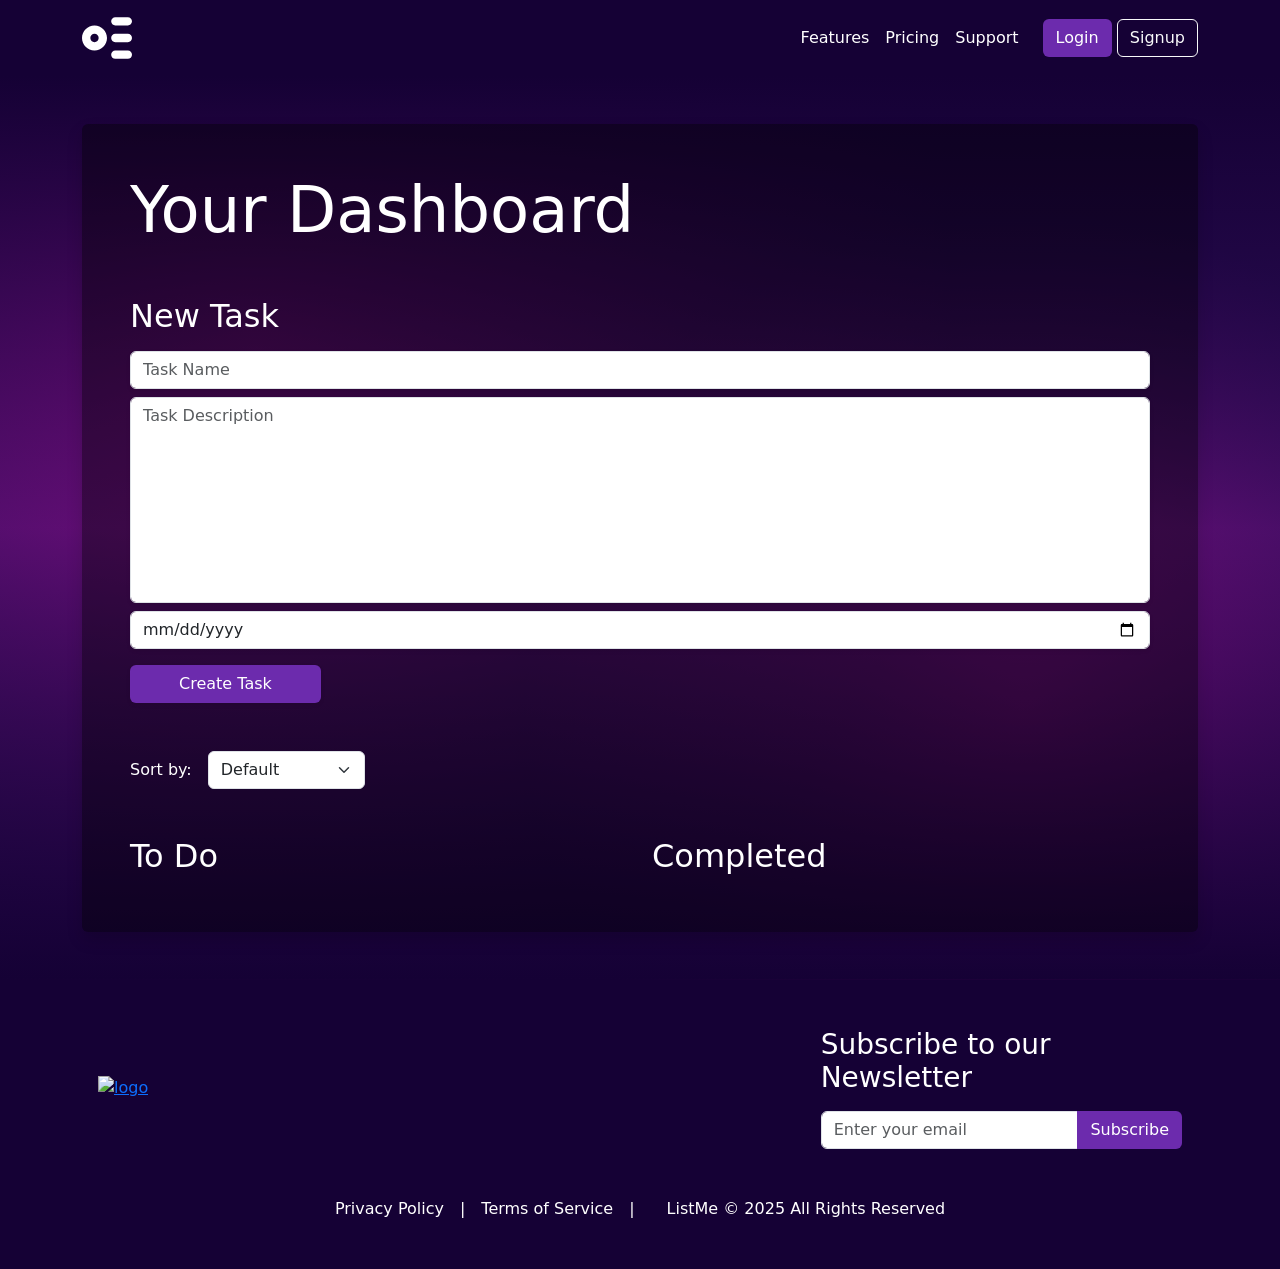
==== frontend/dashboard.html @ 77e51365 "Setup gitignore" ====
<!DOCTYPE html>
<html lang="en">
<head>
    <meta charset="UTF-8">
    <meta name="viewport" content="width=device-width, initial-scale=1.0">

    <title> To Do App | Dashboard </title>

    <link href="https://cdn.jsdelivr.net/npm/bootstrap@5.3.3/dist/css/bootstrap.min.css" rel="stylesheet">
    <link rel="stylesheet" href="./css/styles.css">

</head>

<body>
    <!-- Navbar -->
    <nav class="navbar navbar-expand-lg">
        <div class="container">

            <a class="navbar-brand" href="./">
                <img src="./images/logo.svg" height="50px" width="auto">
            </a>

            <!-- Hamburger menu button (visible on smaller screens) -->
            <button class="navbar-toggler" type="button"
                data-bs-toggle="collapse"
                data-bs-target="#navbarNav"
                aria-controls="navbarNav"
                aria-expanded="false"
                aria-label="Toggle navigation">

                <img src="./Images/Hamburger.svg" alt="hamburger icon" height="40px" width="auto">
            </button>

            <div class="collapse navbar-collapse" id="navbarNav">

                <ul class="navbar-nav ms-lg-auto text-center text-lg-start">
                    <li class="nav-item">
                        <a class="nav-link" href="./features.html">Features</a>
                    </li>

                    <li class="nav-item">
                        <a class="nav-link" href="./pricing.html">Pricing</a>
                    </li>

                    <li class="nav-item">
                        <a class="nav-link" href="./support.html">Support</a>
                    </li>

                    <!-- Button nav items -->
                    <li class="nav-item d-block d-lg-none">
                        <a class="nav-link" href="./login.html">Login</a>
                    </li>

                    <li class="nav-item d-block d-lg-none">
                        <a class="nav-link" href="./signup.html">Signup</a>
                    </li>
                </ul>

                <!-- Buttons only visible on large screens -->
                <div class="d-flex gap-2 d-none d-lg-block ms-3">
                    <a class="btn btn-primary" href="./login.html">Login</a>
                    <a class="btn btn-outline-light" href="./signup.html">Signup</a>
                </div>

            </div>

        </div>
    </nav>
    
    
    <!-- ↓ Create a task ↓ -->

   <main>
        <div class="bg-img dashboard py-5">

            <div class="d-flex justify-content-center flex-column align-items-center container">

                <div class="rounded shadow bg-translucent p-3 p-lg-5 col-12">

                    <form id="taskForm" class="mb-5 text-white">
                        <h1 id="greeting" class="mb-5 display-3">Your Dashboard</h1>

                        <h2 class="mb-3">New Task</h2>

                        <input id="taskName" name="taskName" placeholder="Task Name" class="mb-2 form-control shadow-sm" type="text" required>

                        <textarea placeholder="Task Description" id="taskDescription" name="taskDescription" class="form-control mb-2 shadow-sm" rows="8" required></textarea>

                        <input id="dueDate" name="dueDate" placeholder="Due Date" class="mb-3 form-control shadow-sm" type="date" required>

                        <button type="submit" class="btn btn-primary shadow-sm px-5">Create Task</button>
                    </form>

                    <div class="d-flex align-items-center gap-3 mb-5">
                        <label for="sortSelect" class="text-white">Sort by:</label>

                        <select id="sortSelect" class="form-select w-auto shadow-none">
                            <option value="default" selected>Default</option>
                            <option value="dueDate">Due Date</option>
                            <option value="dateCreated">Date Created</option>
                        </select>
                    </div>

                    <!--Our lists for todo and completed tasks-->
                    <div class="row text-white">

                        <div class="col-12 col-lg-6 mb-4 mb-lg-0">
                            <h2 class="text-white">To Do</h2>

                            <ul id="toDoList" class="list-group"></ul>
                        </div>

                        <div class="col-12 col-lg-6">
                            <h2>Completed</h2>

                            <ul id="completedList" class="list-group"></ul>
                        </div>
                    </div>
                </div>
            </div>
        </div>
   </main>

    <!-- ↑ Create a task ↑ -->


    <!-- ↓ Footer ↓ -->

    <footer>
        <div class="py-5 container">
            <div class="d-flex justify-content-between flex-column gap-5 gap-md-0 flex-md-row align-items-center px-3 mb-5">
                <a href="./">
                    <img src="./Images/logo.svg" alt="logo" height="100px" width="auto">
                </a>
                <div class="col-12 col-sm-8 col-md-7 col-lg-5 col-xl-4">
                    <h3 class="text-white mb-3 text-center text-md-start">Subscribe to our Newsletter</h3>
                    <div class="input-group">
                        <input  placeholder="Enter your email" type="email" class="form-control">
                        <button class="btn btn-primary"> Subscribe </button>
                    </div>
                </div>
            </div>
            <div class="d-flex justify-content-center flex-column gap-3 flex-md-row align-items-center">
                <a class="nav-link" href="#">Privacy Policy</a>
                <p class="m-0 d-none d-md-block">|</p>
                <a class="nav-link" href="#">Terms of Service</a>
                <p class="mb-0 me-3 d-none d-md-block">|</p>
                <p class="m-0"> ListMe &COPY; 2025 All Rights Reserved </p>
            </div>
        </div>
    </footer>

    <!-- ↓ Edit Task Modal - pops up when needed ↓ -->

    <div class="modal fade" id="editModal" tabindex="-1" aria-labelledby="editTaskModalLabel" aria-hidden="true">
        <div class="modal-dialog modal-dialog-centered">
            <div class="modal-content">
                <div class="modal-header">
                    <h1 class="modal-title fs-5" id="editTaskModalLabel">Edit Task</h1>
                    <button type="button" class="btn-close" data-bs-dismiss="modal" aria-label="Close"></button>
                </div>
                <div class="modal-body">
                    <form id="editTaskForm">
                        <input id="editTaskName" placeholder="Task Name" class="mb-2 form-control shadow-sm" type="text">
                        <textarea id="editTaskDescription" placeholder="Task Description" rows="7" class="form-control mb-2 shadow-sm"></textarea>
                        <input id="editDueDate" placeholder="Task Name" class="mb-3 form-control shadow-sm" type="date">
                    </form>
                </div>
                <div class="modal-footer">
                    <button id="saveButton" type="submit" class="btn btn-primary">Save changes</button>
                </div>
            </div>
        </div>
    </div>

    <!-- ↑ Edit Task Modal ↑ -->

    <script src="./js/api.js"></script>
    <script src="https://cdn.jsdelivr.net/npm/bootstrap@5.3.3/dist/js/bootstrap.bundle.min.js"></script> 
</body>

</html>
---- frontend/css/styles.css ----
:root {
  --primary: #150135;
  --secondary: #6c2bad;
  --secondary-hover: #3c7aca;
  --pink: #ff00f2;
}

.bg-img {
  /* background-image: url(/frontend/Images/Black\ Background\ Abstract.jpg); */
  background: linear-gradient(var(--primary), #6c2bad4d, var(--primary)),
  
    radial-gradient(
      circle 700px at 20% 30%,
      rgba(255, 0, 179, 0.445),
      transparent
    ),

    radial-gradient(
      circle 500px at 80% 70%,
      rgba(255, 0, 179, 0.445),
      transparent
    );
  min-height: 90vh;
  height: auto;
  background-size: cover;
  background-position: center center;
  background-repeat: no-repeat;
  /* background-blend-mode: overlay; */
  /* background-color: rgba(0, 0, 0, 0.467); */
}

.bg-img.dashboard {
    min-height: auto;
}

body {
    background-color: var(--primary);
}

nav,
footer {
  background-color: var(--primary);
  color: white;
}

.nav-link {
  color: white;
}

.nav-link:hover {
  color: var(--secondary);
}

.navbar-toggler {
  border: none !important;
  box-shadow: none !important;
}

.btn-primary {
  background-color: var(--secondary);
  color: white;
  border-color: transparent;
}

.btn-primary:hover {
  background-color: var(--secondary-hover);
  color: white;
  border-color: transparent;
}

form a {
  text-decoration: none;
  color: white;
  transition: 0.2s ease-in-out;
}

form a:hover {
  color: var(--secondary);
}

.bg-translucent {
  background-color: #00000063;
}

#sortSelect:hover {
    cursor: pointer;
}

.pinkBorder {
    border: var(--pink) 1px solid;
}

textarea {
  resize: none;
}
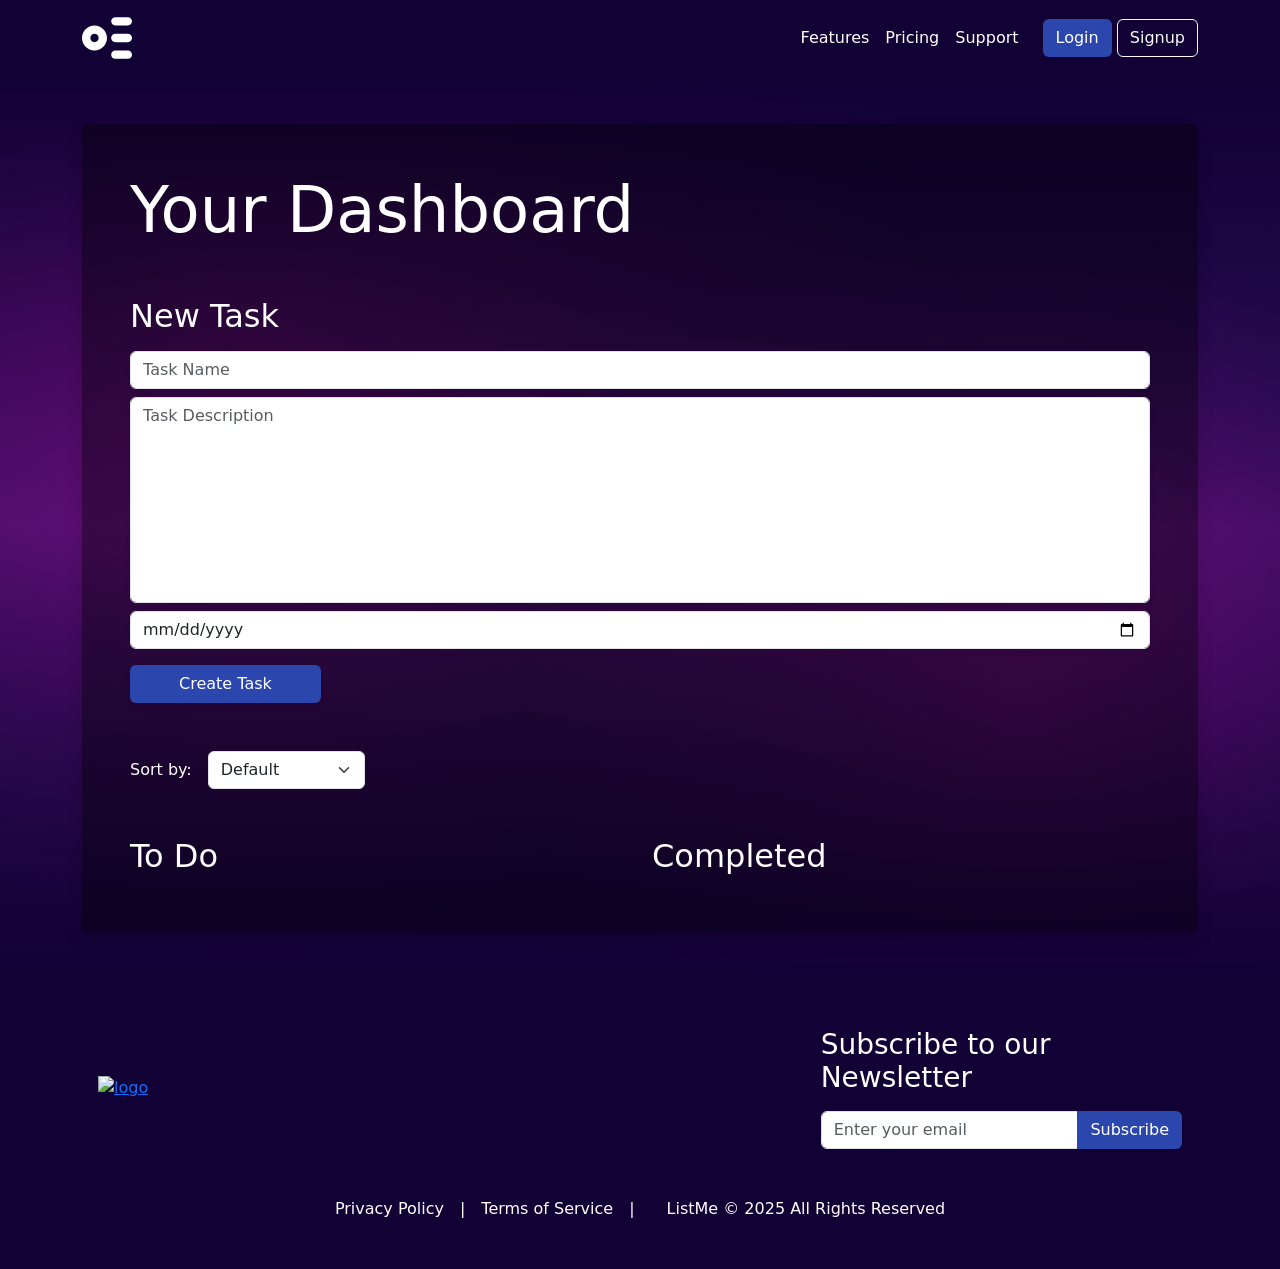
==== commit 06261c1a: "updated all Images name to images" ====
--- a/frontend/dashboard.html
+++ b/frontend/dashboard.html
@@ -28,7 +28,7 @@
                 aria-expanded="false"
                 aria-label="Toggle navigation">
 
-                <img src="./Images/Hamburger.svg" alt="hamburger icon" height="40px" width="auto">
+                <img src="./images/Hamburger.svg" alt="hamburger icon" height="40px" width="auto">
             </button>
 
             <div class="collapse navbar-collapse" id="navbarNav">
--- a/frontend/css/styles.css
+++ b/frontend/css/styles.css
@@ -1,8 +1,8 @@
 :root {
-  --primary: #150135;
-  --secondary: #6c2bad;
-  --secondary-hover: #3c7aca;
-  --pink: #ff00f2;
+  --primary: #110135;
+  --secondary: #2b47ad;
+  --secondary-hover: #4a3cca;
+  --pink: #ea00ff;
 }
 
 .bg-img {
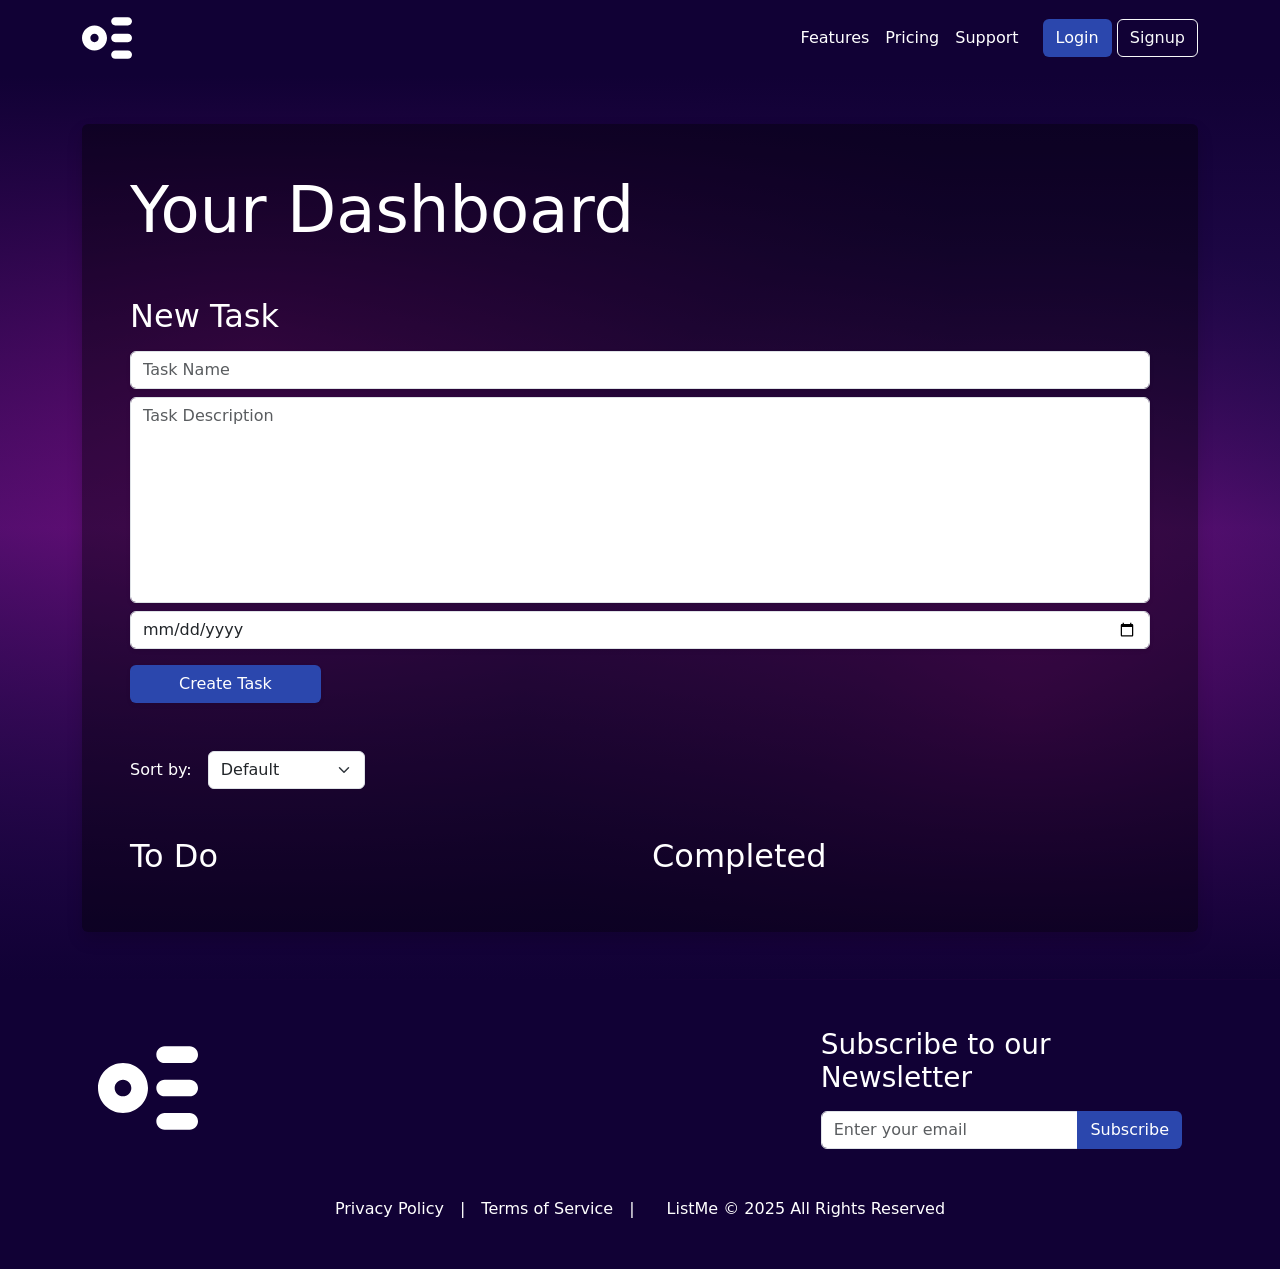
==== commit 10d6e4d9: "updated one file for image change dashboard file" ====
--- a/frontend/dashboard.html
+++ b/frontend/dashboard.html
@@ -130,7 +130,7 @@
         <div class="py-5 container">
             <div class="d-flex justify-content-between flex-column gap-5 gap-md-0 flex-md-row align-items-center px-3 mb-5">
                 <a href="./">
-                    <img src="./Images/logo.svg" alt="logo" height="100px" width="auto">
+                    <img src="./images/logo.svg" alt="logo" height="100px" width="auto">
                 </a>
                 <div class="col-12 col-sm-8 col-md-7 col-lg-5 col-xl-4">
                     <h3 class="text-white mb-3 text-center text-md-start">Subscribe to our Newsletter</h3>
